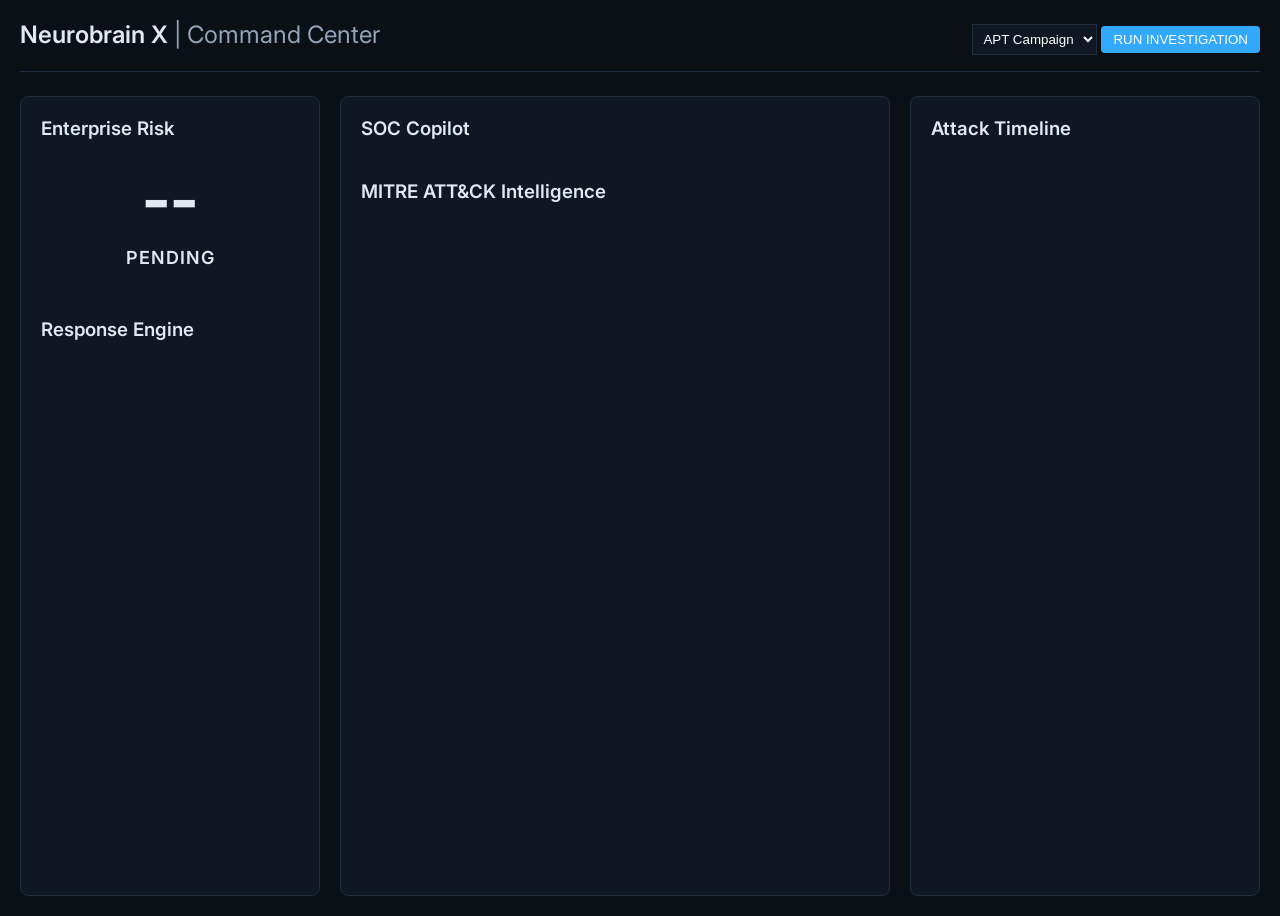
==== frontend/dashboard/index.html @ 095a9fd6 "Phase 8 complete: Autonomous Cyber Defense Command Center" ====
<!DOCTYPE html>
<html lang="en">
<head>
  <meta charset="UTF-8">
  <title>Neurobrain X - Command Center</title>
  <link href="https://fonts.googleapis.com/css2?family=Inter:wght@400;500;600;700&display=swap" rel="stylesheet">
  <style>
    :root {
      --bg: #0b0f16;
      --bg-panel: #101722;
      --border: #1e2d40;
      --text: #e2e8f0;
      --text-muted: #94a3b8;
      
      --accent-blue: #32a8ff;
      --accent-red: #ff3b5c;
      --accent-amber: #ffae2b;
      --accent-green: #10b981;
    }
    body {
      margin: 0; padding: 20px;
      font-family: 'Inter', sans-serif;
      background: var(--bg);
      color: var(--text);
    }
    h1, h2, h3, h4 { margin: 0 0 10px 0; font-weight: 600; }
    
    .header {
      display: flex;
      justify-content: space-between;
      align-items: center;
      margin-bottom: 24px;
      padding-bottom: 12px;
      border-bottom: 1px solid var(--border);
    }
    
    .grid {
      display: grid;
      grid-template-columns: 300px 1fr 350px;
      gap: 20px;
      height: calc(100vh - 100px);
    }
    
    .panel {
      background: var(--bg-panel);
      border: 1px solid var(--border);
      border-radius: 8px;
      padding: 20px;
      display: flex;
      flex-direction: column;
      overflow-y: auto;
    }
    
    /* Risk Meter */
    .risk-meter-container {
      text-align: center;
      margin-bottom: 30px;
    }
    .risk-score {
      font-size: 64px;
      font-weight: 700;
      margin: 10px 0;
    }
    .severity {
      font-size: 18px;
      font-weight: 600;
      letter-spacing: 1px;
    }
    
    /* MITRE Grid */
    .mitre-grid {
      display: grid;
      grid-template-columns: repeat(auto-fill, minmax(180px, 1fr));
      gap: 12px;
      margin-top: 16px;
    }
    .mitre-card {
      background: rgba(255,255,255,0.05);
      border: 1px solid var(--border);
      padding: 12px;
      border-radius: 6px;
    }
    .mitre-id { color: var(--accent-blue); font-weight: 600; font-size: 14px;}
    .mitre-name { font-size: 13px; margin-top: 4px; }
    
    /* Timeline */
    .timeline {
      display: flex;
      flex-direction: column;
      gap: 12px;
    }
    .timeline-item {
      display: flex;
      border-left: 2px solid var(--accent-blue);
      padding-left: 12px;
      flex-direction: column;
    }
    .timeline-time { color: var(--text-muted); font-size: 12px; }
    .timeline-event { font-weight: 500; font-size: 14px; margin-top: 4px; }
    .timeline-nodes { color: var(--accent-amber); font-size: 12px; margin-top: 2px; }
    
    /* Copilot Q&A */
    .qa-box {
      background: rgba(255,255,255,0.03);
      border-left: 3px solid var(--accent-blue);
      padding: 12px;
      margin-bottom: 12px;
    }
    .qa-q { font-weight: 600; font-size: 14px; margin-bottom: 6px; color: var(--accent-blue); }
    .qa-a { font-size: 13px; line-height: 1.5; white-space: pre-line; }
    
    /* Responses */
    .response-action {
      background: rgba(255, 59, 92, 0.1);
      border: 1px solid var(--accent-red);
      color: var(--accent-red);
      padding: 8px 12px;
      border-radius: 4px;
      font-size: 13px;
      font-weight: 600;
      margin-bottom: 8px;
    }
    
  </style>
</head>
<body>

  <div class="header">
    <h2>Neurobrain X <span style="color:var(--text-muted); font-weight:400;">| Command Center</span></h2>
    <div>
      <select id="scenario-select" style="padding: 6px; background:var(--bg-panel); color:white; border:1px solid var(--border);">
        <option value="APT">APT Campaign</option>
        <option value="INSIDER">Insider Threat</option>
        <option value="RANSOMWARE">Ransomware</option>
      </select>
      <button id="btn-run" style="padding: 6px 12px; background:var(--accent-blue); color:white; border:none; border-radius:4px; cursor:pointer;">RUN INVESTIGATION</button>
    </div>
  </div>
  
  <div class="grid">
    <!-- Left: Risk & Response -->
    <div class="panel">
      <h3>Enterprise Risk</h3>
      <div class="risk-meter-container">
        <div class="risk-score" id="ui-risk-score">--</div>
        <div class="severity" id="ui-severity">PENDING</div>
      </div>
      
      <h3 style="margin-top: 20px;">Response Engine</h3>
      <div id="ui-responses"></div>
    </div>
    
    <!-- Center: MITRE & Copilot -->
    <div class="panel">
      <h3>SOC Copilot</h3>
      <div id="ui-copilot"></div>
      
      <h3 style="margin-top: 30px;">MITRE ATT&CK Intelligence</h3>
      <div class="mitre-grid" id="ui-mitre"></div>
    </div>
    
    <!-- Right: Timeline -->
    <div class="panel">
      <h3>Attack Timeline</h3>
      <div class="timeline" id="ui-timeline"></div>
    </div>
  </div>

  <script src="/ui/dashboard/dashboard.js"></script>
</body>
</html>
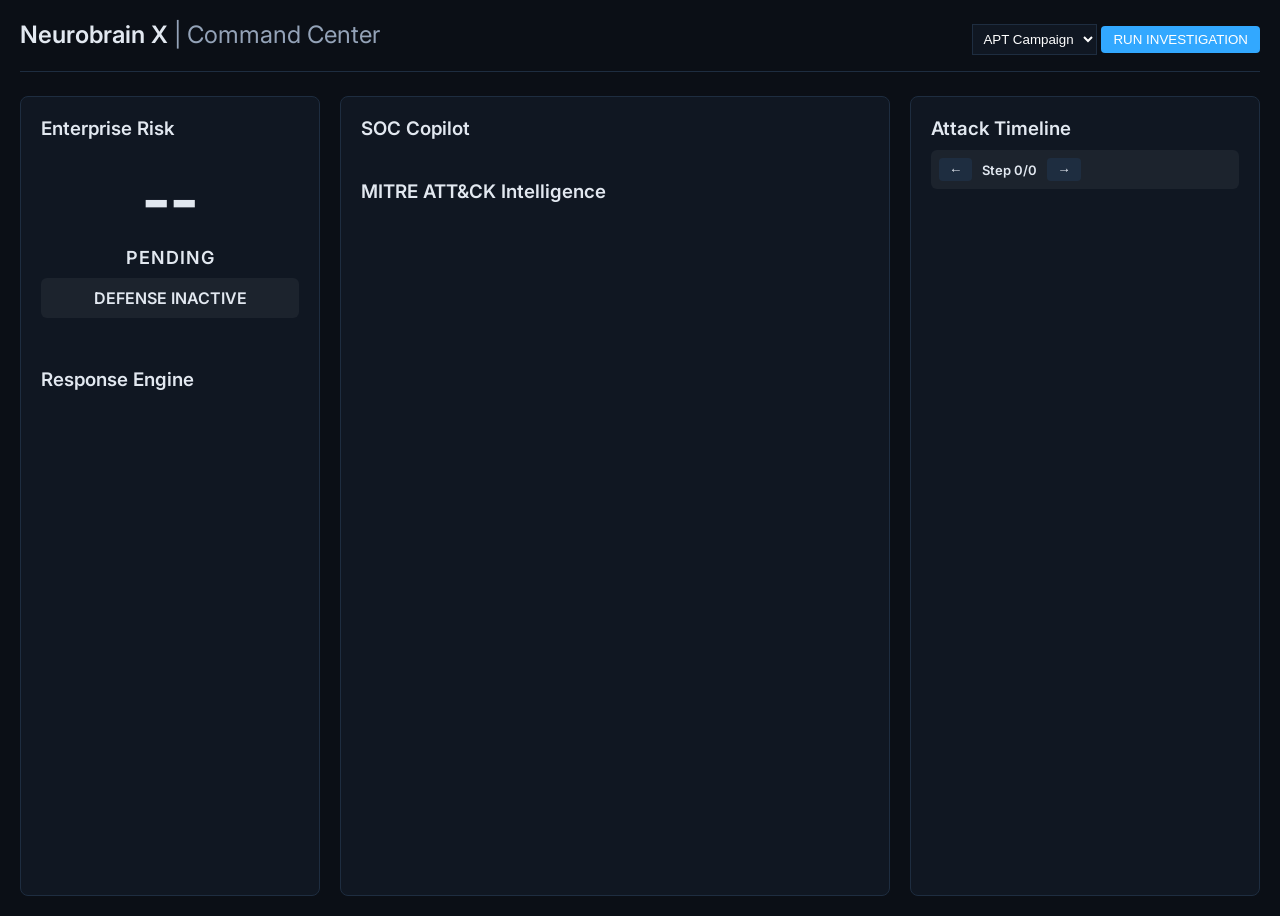
==== commit 00989a1c: "Phase 9 complete: Grand Finale Hackathon Layer" ====
--- a/frontend/dashboard/index.html
+++ b/frontend/dashboard/index.html
@@ -83,6 +83,36 @@
     .mitre-id { color: var(--accent-blue); font-weight: 600; font-size: 14px;}
     .mitre-name { font-size: 13px; margin-top: 4px; }
     
+    /* Threat Meter & Defense Status */
+    .defense-status {
+      margin-top: 10px;
+      padding: 10px;
+      border-radius: 6px;
+      font-weight: 600;
+      text-align: center;
+      background: rgba(255, 255, 255, 0.05);
+    }
+    
+    /* Replay Controls */
+    .replay-controls {
+      display: flex;
+      gap: 10px;
+      align-items: center;
+      margin-bottom: 12px;
+      background: rgba(255,255,255,0.05);
+      padding: 8px;
+      border-radius: 6px;
+    }
+    .replay-btn {
+      background: var(--border);
+      color: var(--text);
+      border: none;
+      padding: 4px 10px;
+      border-radius: 4px;
+      cursor: pointer;
+    }
+    .replay-btn:hover { background: var(--accent-blue); }
+    
     /* Timeline */
     .timeline {
       display: flex;
@@ -144,6 +174,7 @@
       <div class="risk-meter-container">
         <div class="risk-score" id="ui-risk-score">--</div>
         <div class="severity" id="ui-severity">PENDING</div>
+        <div class="defense-status" id="ui-defense-status">DEFENSE INACTIVE</div>
       </div>
       
       <h3 style="margin-top: 20px;">Response Engine</h3>
@@ -162,6 +193,11 @@
     <!-- Right: Timeline -->
     <div class="panel">
       <h3>Attack Timeline</h3>
+      <div class="replay-controls">
+        <button class="replay-btn" id="btn-replay-prev">&larr;</button>
+        <span id="ui-replay-step" style="font-size: 13px; font-weight: 600;">Step 0/0</span>
+        <button class="replay-btn" id="btn-replay-next">&rarr;</button>
+      </div>
       <div class="timeline" id="ui-timeline"></div>
     </div>
   </div>
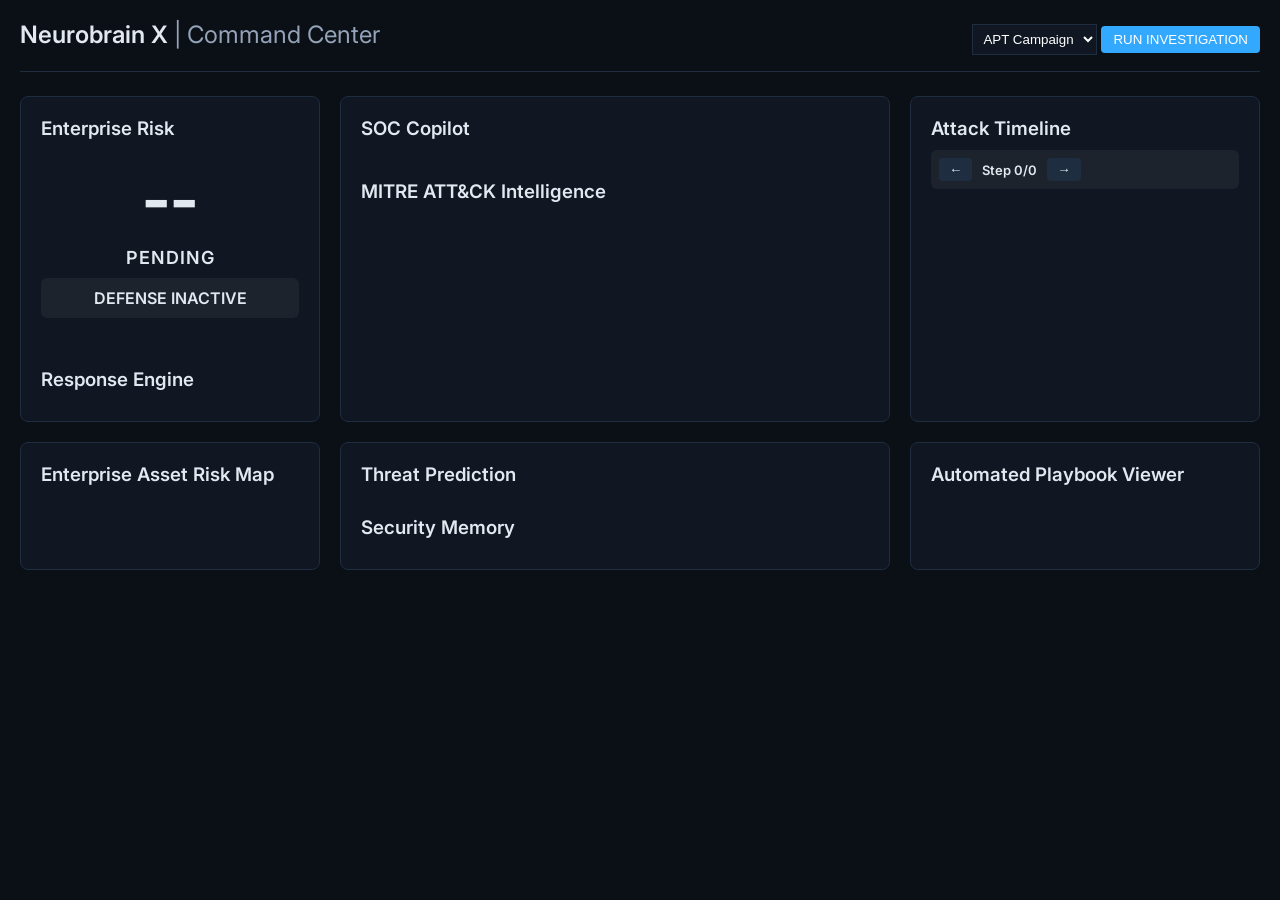
==== commit 64d40a8e: "Phase 10 complete: Autonomous Enterprise SOC Intelligence Layer" ====
--- a/frontend/dashboard/index.html
+++ b/frontend/dashboard/index.html
@@ -38,7 +38,7 @@
       display: grid;
       grid-template-columns: 300px 1fr 350px;
       gap: 20px;
-      height: calc(100vh - 100px);
+      margin-bottom: 20px;
     }
     
     .panel {
@@ -149,6 +149,29 @@
       font-size: 13px;
       font-weight: 600;
       margin-bottom: 8px;
+    }
+    
+    /* Phase 10 Extensions */
+    .prediction-box, .memory-box, .asset-box {
+      background: rgba(255,255,255,0.03);
+      border: 1px solid var(--border);
+      padding: 12px;
+      margin-bottom: 12px;
+      border-radius: 6px;
+    }
+    .prediction-title { color: var(--accent-blue); font-weight: 600; margin-bottom: 6px; }
+    .memory-title { color: var(--accent-amber); font-weight: 600; margin-bottom: 6px; }
+    
+    .playbook-step {
+      display: flex;
+      gap: 10px;
+      margin-bottom: 8px;
+      font-size: 13px;
+      padding: 8px;
+      background: rgba(16, 185, 129, 0.1);
+      border: 1px solid var(--accent-green);
+      border-radius: 4px;
+      color: var(--accent-green);
     }
     
   </style>
@@ -201,6 +224,29 @@
       <div class="timeline" id="ui-timeline"></div>
     </div>
   </div>
+  
+  <div class="grid" style="height: auto;">
+    <!-- Left: Enterprise Asset Risk Map -->
+    <div class="panel">
+      <h3>Enterprise Asset Risk Map</h3>
+      <div id="ui-enterprise-assets"></div>
+    </div>
+    
+    <!-- Center: Threat Prediction & Security Memory -->
+    <div class="panel">
+      <h3>Threat Prediction</h3>
+      <div id="ui-prediction"></div>
+      
+      <h3 style="margin-top: 20px;">Security Memory</h3>
+      <div id="ui-security-memory"></div>
+    </div>
+    
+    <!-- Right: Automated Playbook Viewer -->
+    <div class="panel">
+      <h3>Automated Playbook Viewer</h3>
+      <div id="ui-playbook"></div>
+    </div>
+  </div>
 
   <script src="/ui/dashboard/dashboard.js"></script>
 </body>
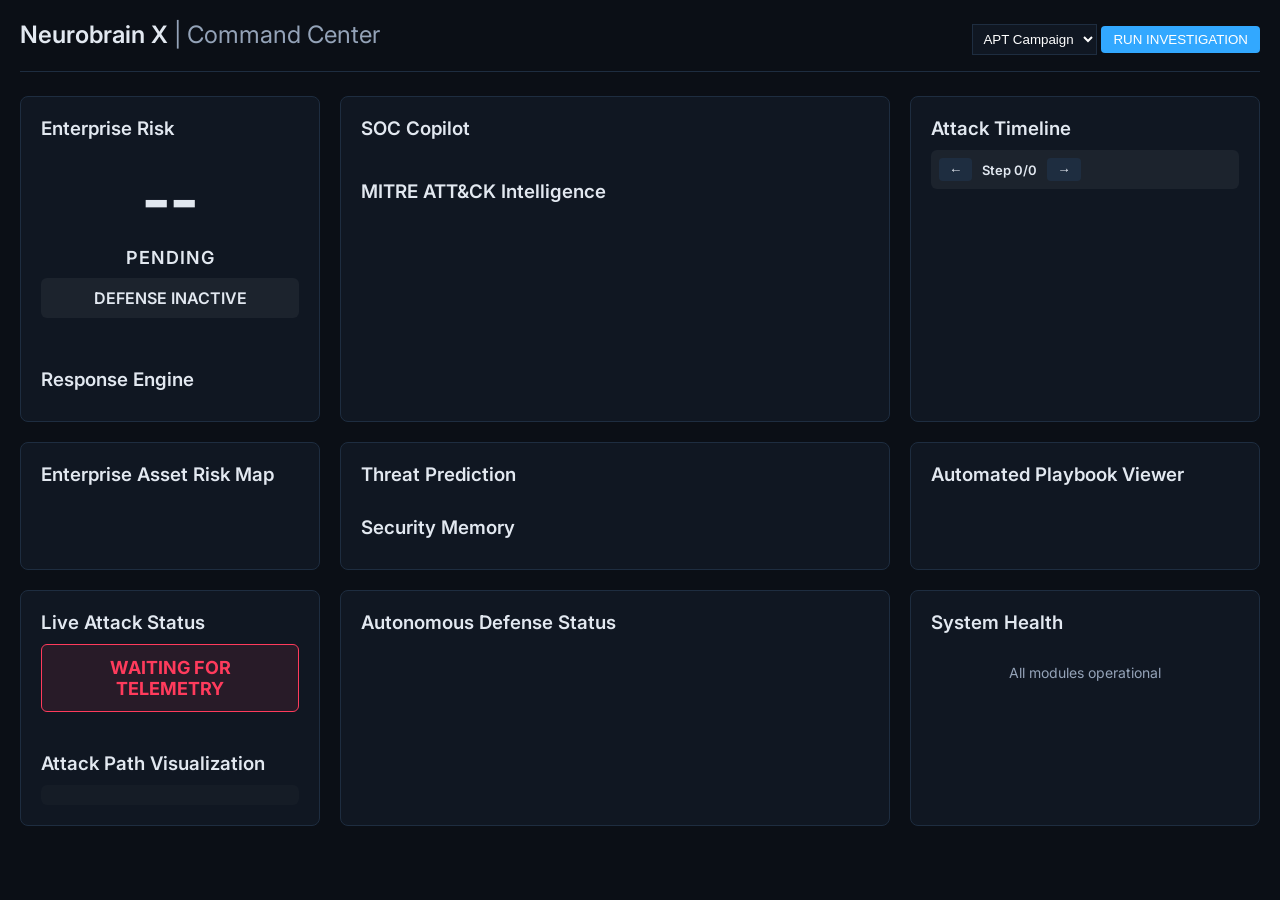
==== commit 4b00c1f5: "Phase 11 complete: Hackathon Final War Room Polish" ====
--- a/frontend/dashboard/index.html
+++ b/frontend/dashboard/index.html
@@ -174,6 +174,67 @@
       color: var(--accent-green);
     }
     
+    /* Phase 11 Extensions */
+    .live-status {
+      font-size: 18px;
+      font-weight: 700;
+      color: var(--accent-red);
+      text-align: center;
+      padding: 12px;
+      border: 1px solid var(--accent-red);
+      background: rgba(255,59,92,0.1);
+      border-radius: 6px;
+      margin-bottom: 20px;
+      animation: pulse 2s infinite;
+    }
+    @keyframes pulse {
+      0% { box-shadow: 0 0 0 0 rgba(255, 59, 92, 0.4); }
+      70% { box-shadow: 0 0 0 10px rgba(255, 59, 92, 0); }
+      100% { box-shadow: 0 0 0 0 rgba(255, 59, 92, 0); }
+    }
+    
+    .attack-path {
+      display: flex;
+      flex-direction: column;
+      align-items: center;
+      gap: 4px;
+      padding: 10px;
+      background: rgba(255,255,255,0.02);
+      border-radius: 6px;
+    }
+    .path-node {
+      padding: 6px 12px;
+      border: 1px solid var(--accent-blue);
+      border-radius: 4px;
+      font-size: 12px;
+      font-weight: 600;
+      color: var(--accent-blue);
+      text-align: center;
+    }
+    .path-link {
+      width: 2px;
+      height: 15px;
+      background: var(--border);
+    }
+    .path-link.inferred {
+      border-left: 2px dashed var(--accent-amber);
+      background: none;
+    }
+    .path-node.anomaly {
+      border-color: var(--accent-red);
+      color: var(--accent-red);
+    }
+    .defense-tick {
+      color: var(--accent-green);
+      font-weight: bold;
+      margin-right: 8px;
+    }
+    .defense-item {
+      padding: 8px;
+      font-size: 13px;
+      border-bottom: 1px solid rgba(255,255,255,0.05);
+    }
+    
   </style>
 </head>
 <body>
@@ -247,6 +308,29 @@
       <div id="ui-playbook"></div>
     </div>
   </div>
+  
+  <div class="grid" style="height: auto;">
+    <!-- Left: Live Status & Path -->
+    <div class="panel">
+      <h3>Live Attack Status</h3>
+      <div id="ui-live-status" class="live-status">WAITING FOR TELEMETRY</div>
+      
+      <h3 style="margin-top: 20px;">Attack Path Visualization</h3>
+      <div id="ui-attack-path" class="attack-path"></div>
+    </div>
+    
+    <!-- Center: Autonomous Defense Status -->
+    <div class="panel">
+      <h3>Autonomous Defense Status</h3>
+      <div id="ui-autonomous-defense"></div>
+    </div>
+    
+    <!-- Right: Empty/Extra -->
+    <div class="panel">
+      <h3>System Health</h3>
+      <div style="text-align:center; margin-top:20px; color:var(--text-muted); font-size:14px;">All modules operational</div>
+    </div>
+  </div>
 
   <script src="/ui/dashboard/dashboard.js"></script>
 </body>
